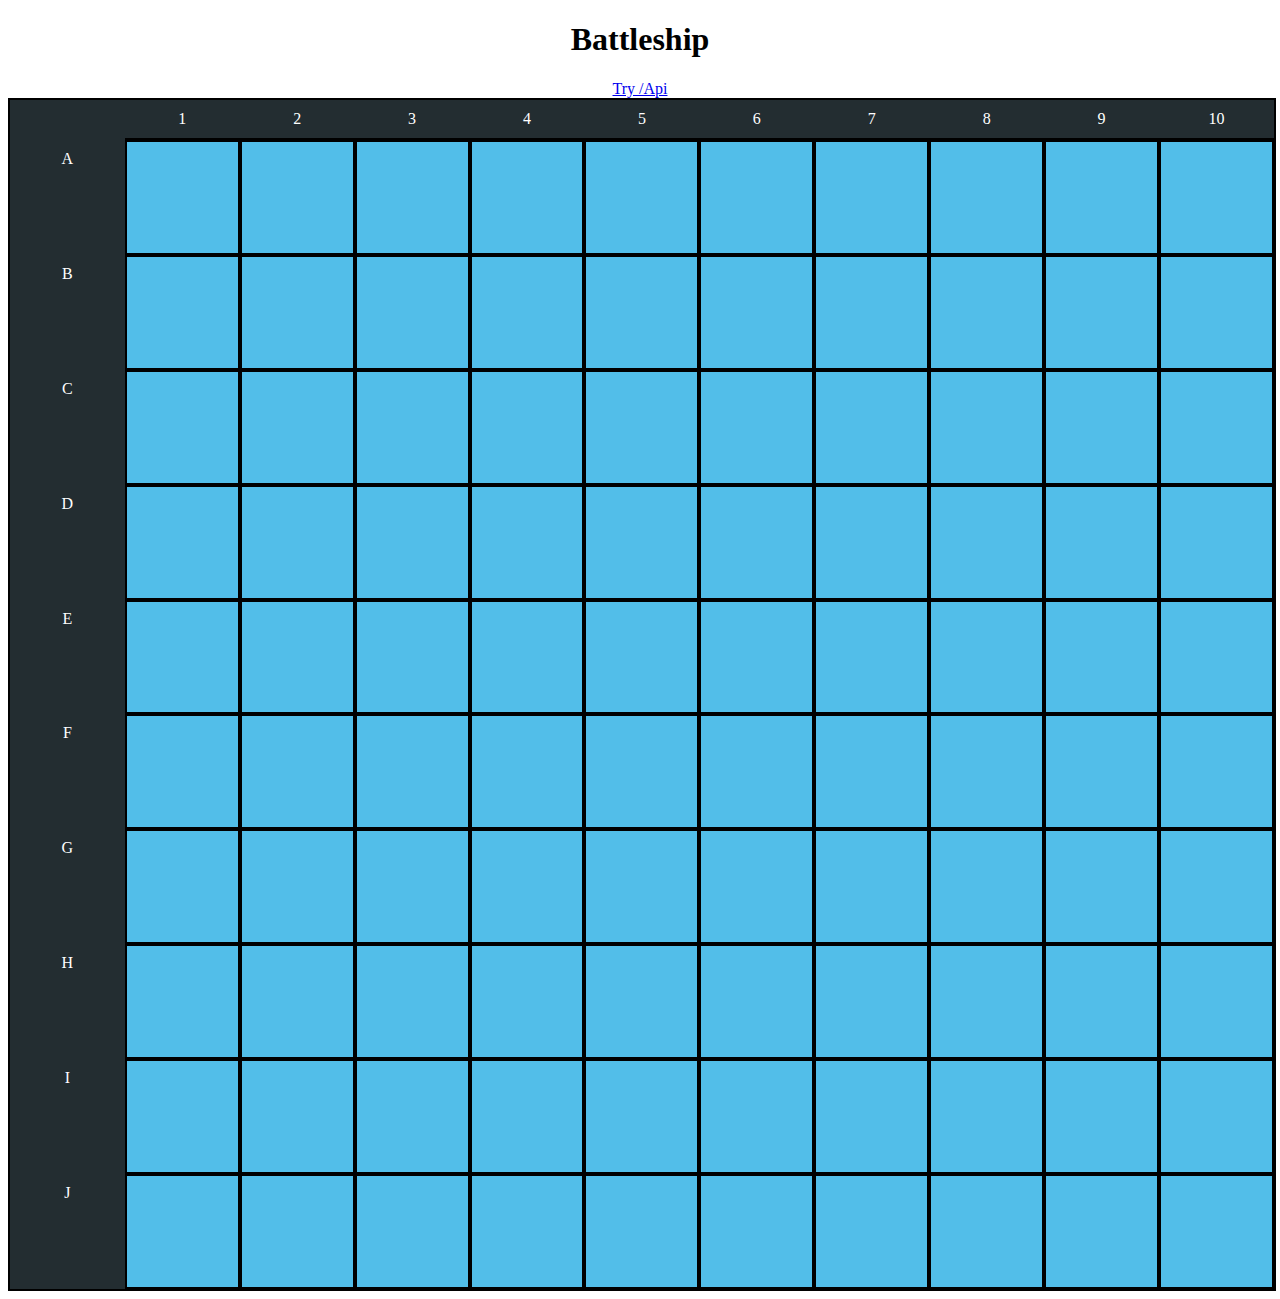
==== Project/src/main/webapp/index.html @ b4c179b2 "Added the html and css files" ====
<!DOCTYPE html>
<html lang="en">
<head>
    <meta charset="UTF-8">
    <title>Battleship</title>
    <link rel="stylesheet" href="Battleship.css">
    <script src="./scripts/jquery.js"></script>
    <script src="./scripts/TileFunction.js"></script>
</head>
<body>
<div class="header"> 
    <h1>Battleship</h1>
    <a id="testAPI" href="./api">Try /Api</a>
</div>
<div class="wrapper">
    <div class="side"></div>
    <div class="top" >1</div>
    <div class="top" >2</div>
    <div class="top" >3</div>
    <div class="top" >4</div>
    <div class="top" >5</div>
    <div class="top" >6</div>
    <div class="top" >7</div>
    <div class="top" >8</div>
    <div class="top" >9</div>
    <div class="top" >10</div>
    <div class="side">A</div>
    <div class="grid" id="A1" onmouseover="mouseOver(this.id)" onmouseout="mouseOut(this.id)"></div>
    <div class="grid" id="B1"></div>
    <div class="grid" id="C1"></div>
    <div class="grid" id="D1"></div>
    <div class="grid" id="E1"></div>
    <div class="grid" id="F1"></div>
    <div class="grid" id="G1"></div>
    <div class="grid" id="H1"></div>
    <div class="grid" id="I1"></div>
    <div class="grid" id="J1"></div>
    <div class="side">B</div>
    <div class="grid" id="A2"></div>
    <div class="grid" id="B2"></div>
    <div class="grid" id="C2"></div>
    <div class="grid" id="D2"></div>
    <div class="grid" id="E2"></div>
    <div class="grid" id="F2"></div>
    <div class="grid" id="G2"></div>
    <div class="grid" id="H2"></div>
    <div class="grid" id="I2"></div>
    <div class="grid" id="J2"></div>
    <div class="side">C</div>
    <div class="grid" id="A3"></div>
    <div class="grid" id="B3"></div>
    <div class="grid" id="C3"></div>
    <div class="grid" id="D3"></div>
    <div class="grid" id="E3"></div>
    <div class="grid" id="F3"></div>
    <div class="grid" id="G3"></div>
    <div class="grid" id="H3"></div>
    <div class="grid" id="I3"></div>
    <div class="grid" id="J3"></div>
    <div class="side">D</div>
    <div class="grid" id="A4"></div>
    <div class="grid" id="B4"></div>
    <div class="grid" id="C4"></div>
    <div class="grid" id="D4"></div>
    <div class="grid" id="E4"></div>
    <div class="grid" id="F4"></div>
    <div class="grid" id="G4"></div>
    <div class="grid" id="H4"></div>
    <div class="grid" id="I4"></div>
    <div class="grid" id="J4"></div>
    <div class="side">E</div>
    <div class="grid" id="A5"></div>
    <div class="grid" id="B5"></div>
    <div class="grid" id="C5"></div>
    <div class="grid" id="D5"></div>
    <div class="grid" id="E5"></div>
    <div class="grid" id="F5"></div>
    <div class="grid" id="G5"></div>
    <div class="grid" id="H5"></div>
    <div class="grid" id="I5"></div>
    <div class="grid" id="J5"></div>
    <div class="side">F</div>
    <div class="grid" id="A6"></div>
    <div class="grid" id="B6"></div>
    <div class="grid" id="C6"></div>
    <div class="grid" id="D6"></div>
    <div class="grid" id="E6"></div>
    <div class="grid" id="F6"></div>
    <div class="grid" id="G6"></div>
    <div class="grid" id="H6"></div>
    <div class="grid" id="I6"></div>
    <div class="grid" id="J6"></div>
    <div class="side">G</div>
    <div class="grid" id="A7"></div>
    <div class="grid" id="B7"></div>
    <div class="grid" id="C7"></div>
    <div class="grid" id="D7"></div>
    <div class="grid" id="E7"></div>
    <div class="grid" id="F7"></div>
    <div class="grid" id="G7"></div>
    <div class="grid" id="H7"></div>
    <div class="grid" id="I7"></div>
    <div class="grid" id="J7"></div>
    <div class="side">H</div>
    <div class="grid" id="A8"></div>
    <div class="grid" id="B8"></div>
    <div class="grid" id="C8"></div>
    <div class="grid" id="D8"></div>
    <div class="grid" id="E8"></div>
    <div class="grid" id="F8"></div>
    <div class="grid" id="G8"></div>
    <div class="grid" id="H8"></div>
    <div class="grid" id="I8"></div>
    <div class="grid" id="J8"></div>
    <div class="side">I</div>
    <div class="grid" id="A9"></div>
    <div class="grid" id="B9"></div>
    <div class="grid" id="C9"></div>
    <div class="grid" id="D9"></div>
    <div class="grid" id="E9"></div>
    <div class="grid" id="F9"></div>
    <div class="grid" id="G9"></div>
    <div class="grid" id="H9"></div>
    <div class="grid" id="I9"></div>
    <div class="grid" id="J9"></div>
    <div class="side">J</div>
    <div class="grid" id="A10"></div>
    <div class="grid" id="B10"></div>
    <div class="grid" id="C10"></div>
    <div class="grid" id="D10"></div>
    <div class="grid" id="E10"></div>
    <div class="grid" id="F10"></div>
    <div class="grid" id="G10"></div>
    <div class="grid" id="H10"></div>
    <div class="grid" id="I10"></div>
    <div class="grid" id="J10"></div>
</div>

<div class="dialog" id="select">
    <form method="post" id="get_user_action" action="">
        <h2 id="select_header">Tile Name</h2>
        <button type="submit" class="action_button" id="miss_submit">Miss</button>
        <button type="submit" class="action_button" id="hit_submit">Hit</button>
        <button type="submit" class="action_button" id="hit_and_sunk_submit">Hit & Sunk</button>
        <button type="submit" id="cancel_submit">Cancel</button>
    </form>
</div>
</body>
</html>
---- Project/src/main/webapp/Battleship.css ----
.header{
    text-align: center;
}

.wrapper {
    margin: auto auto auto auto;
    display: grid;
    border: 2px solid black;
    background-color: #232d31;
    color: white;
    text-decoration: solid;
    width: 100%;
    height: 100%;
    grid-template-columns: repeat(11, 1fr);
}
.grid {
    aspect-ratio: 1/1;
    display: flex;
    align-items: center;
    padding: 5%;
    border:2px solid black;
    background-color: #52bee9;
    text-align: center;
}

.top {
    padding: 10px;
    border-bottom:2px solid black;
    text-align: center;
}

.side {
    padding: 10px;
    text-align: center;
}

.dialog {
    visibility: hidden;
    width: 180px;
    height: 225px;
    top: 50%;
    left: 50%;
    position: absolute;
    border-radius: 25px;
    background-color: white;
    border: 2px solid black;
    z-index: 99999;
    transform: translate(-50%, -50%);
}

.action_button {
    background-color: green;
    border-radius: 25px;
    color: white;
    padding: 5%;
    align-items: center;
}

#get_user_action {
    display: grid;
    text-align: center;
    padding: 5%;
    grid-template-columns: repeat(1, 1);
    justify-content: space-evenly;
    gap: 5px;
}

#cancel_submit {
    background-color: grey;
    border-radius: 25px;
    color: black;
    padding: 5%;
}
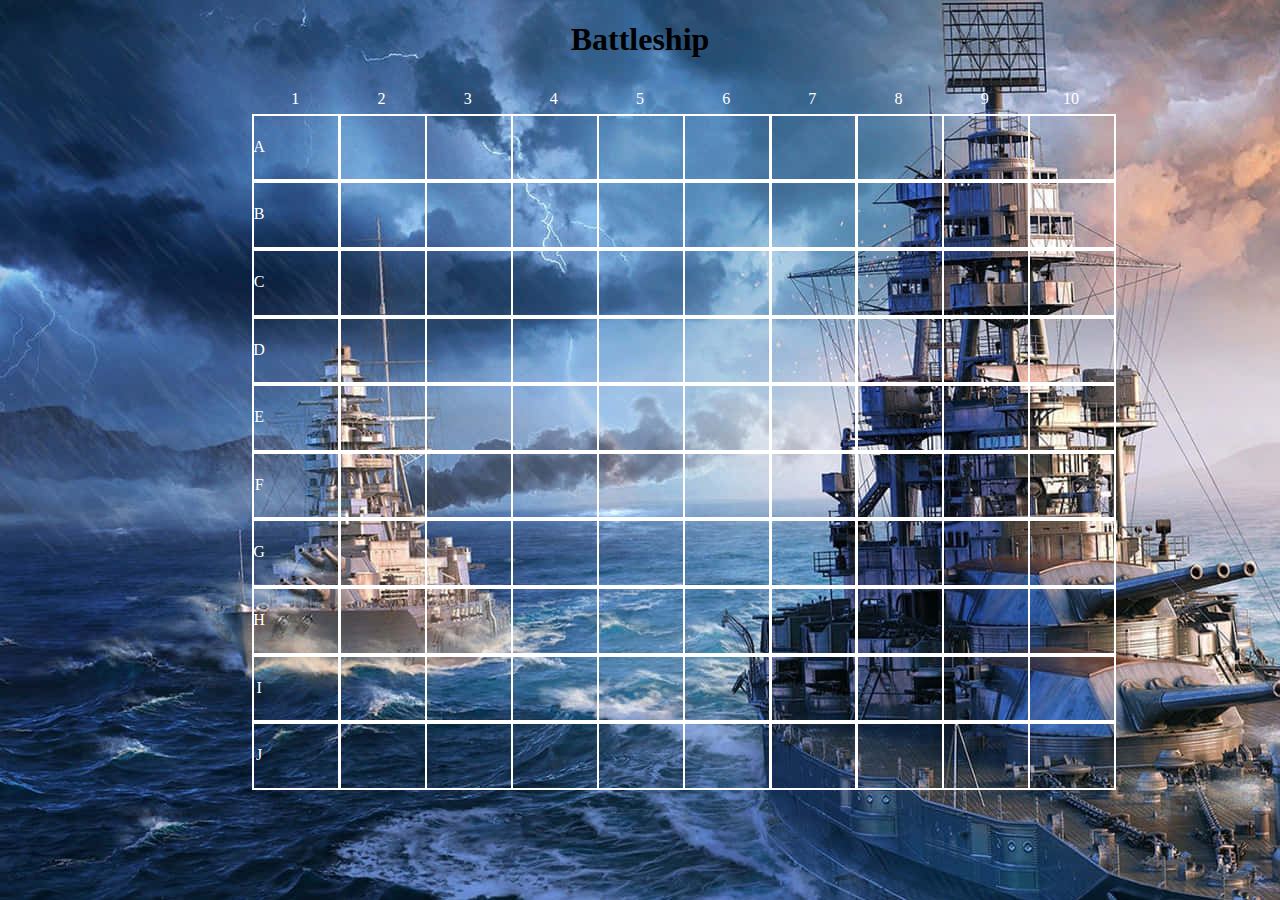
==== commit c096c00f: "Merge pull request #14 from MEHKMM-Inc/fixing-ui-design" ====
--- a/Project/src/main/webapp/index.html
+++ b/Project/src/main/webapp/index.html
@@ -10,7 +10,6 @@
 <body>
 <div class="header"> 
     <h1>Battleship</h1>
-    <a id="testAPI" href="./api">Try /Api</a>
 </div>
 <div class="wrapper">
     <div class="side"></div>
--- a/Project/src/main/webapp/Battleship.css
+++ b/Project/src/main/webapp/Battleship.css
@@ -1,3 +1,7 @@
+body{
+    background: url("img/battleshipBackround.jpeg");
+}
+
 .header{
     text-align: center;
 }
@@ -5,33 +9,39 @@
 .wrapper {
     margin: auto auto auto auto;
     display: grid;
-    border: 2px solid black;
-    background-color: #232d31;
+
     color: white;
     text-decoration: solid;
-    width: 100%;
-    height: 100%;
+    width: 75%;
+    height: 50%;
     grid-template-columns: repeat(11, 1fr);
 }
 .grid {
-    aspect-ratio: 1/1;
     display: flex;
     align-items: center;
     padding: 5%;
-    border:2px solid black;
-    background-color: #52bee9;
+    border-bottom:2px solid white;
+    border-top:2px solid white;
+    border-left:2px solid white ;
+    border-right:2px solid white ;
     text-align: center;
+    width: 88%;
+    height: 55px;
 }
 
 .top {
     padding: 10px;
-    border-bottom:2px solid black;
     text-align: center;
+    color: white;
+    margin-bottom: -10px;
 }
 
 .side {
     padding: 10px;
     text-align: center;
+    color: white;
+    margin-right: -100px;
+    margin-top: 14px;
 }
 
 .dialog {
@@ -49,11 +59,22 @@
 }
 
 .action_button {
-    background-color: green;
     border-radius: 25px;
     color: white;
     padding: 5%;
     align-items: center;
+}
+
+#miss_submit {
+    background-color: red;
+}
+
+#hit_submit{
+    background-color: green;
+}
+
+#hit_and_sunk_submit{
+    background-color: darkblue;
 }
 
 #get_user_action {
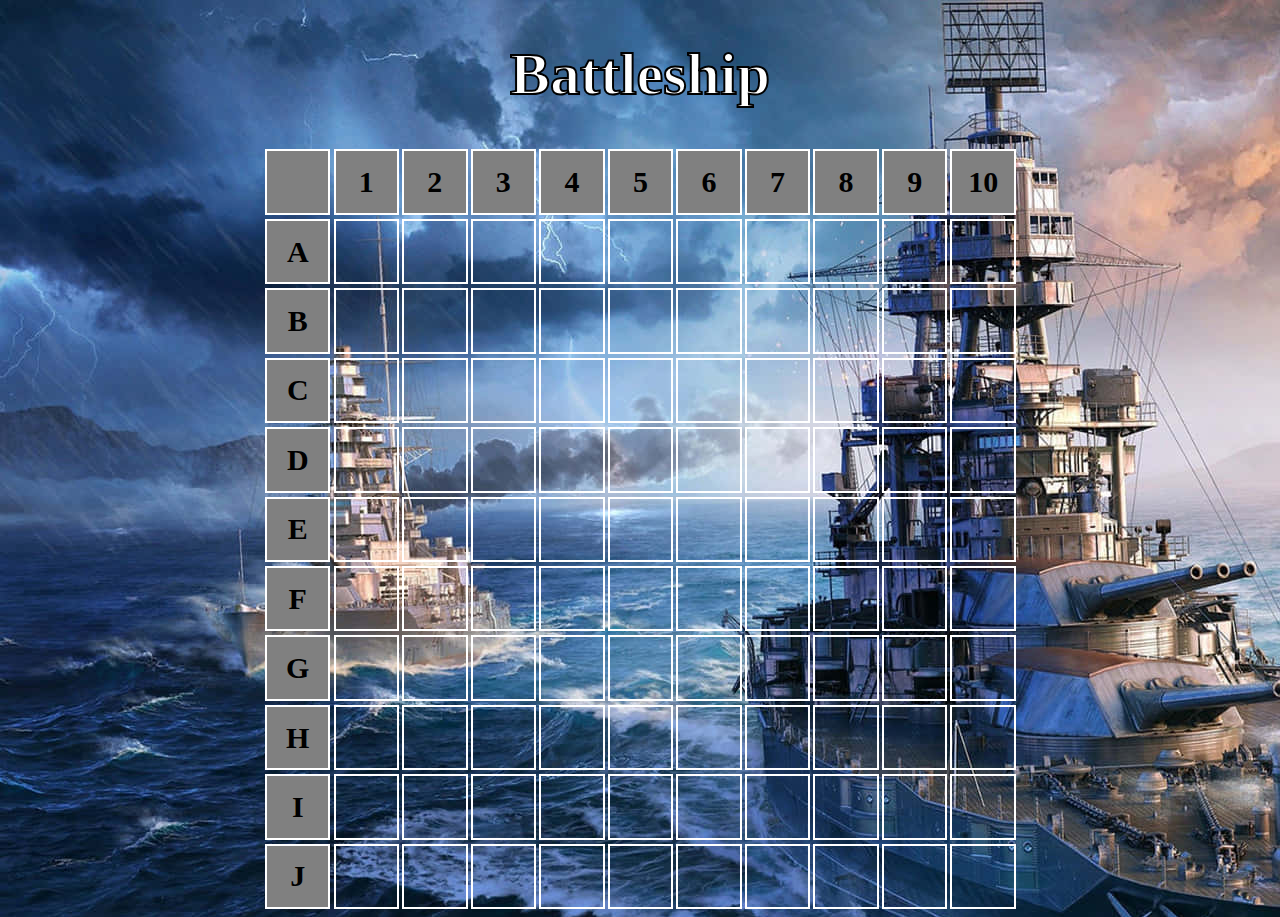
==== commit 59fb08ef: "Updated HTML" ====
--- a/Project/src/main/webapp/index.html
+++ b/Project/src/main/webapp/index.html
@@ -24,7 +24,7 @@
     <div class="top" >9</div>
     <div class="top" >10</div>
     <div class="side">A</div>
-    <div class="grid" id="A1" onmouseover="mouseOver(this.id)" onmouseout="mouseOut(this.id)"></div>
+    <div class="grid" id="A1"></div>
     <div class="grid" id="B1"></div>
     <div class="grid" id="C1"></div>
     <div class="grid" id="D1"></div>
@@ -144,5 +144,16 @@
         <button type="submit" id="cancel_submit">Cancel</button>
     </form>
 </div>
+<div class="dialog_bigger" id="shipType">
+    <form method="post" id="get_ship_sunk" action="">
+        <h2 id="select_header">Ship Type</h2>
+        <button type="submit" class="sunk_button" id="destroyer">Destroyer</button>
+        <button type="submit" class="sunk_button" id="cruiser">Cruiser</button>
+        <button type="submit" class="sunk_button" id="submarine">Submarine</button>
+        <button type="submit" class="sunk_button" id="battleship">Battleship</button>
+        <button type="submit" class="sunk_button" id="aircraft_carrier">Aircraft Carrier</button>
+        <button type="submit" id="cancel_sunk_submit">Cancel</button>
+    </form>
+</div>
 </body>
-</html>
+</html>--- a/Project/src/main/webapp/Battleship.css
+++ b/Project/src/main/webapp/Battleship.css
@@ -4,20 +4,25 @@
 
 .header{
     text-align: center;
+    -webkit-text-fill-color: white;
+    -webkit-text-stroke: 2px;
+    font-size: 30px;
 }
 
 .wrapper {
     margin: auto auto auto auto;
     display: grid;
-
     color: white;
     text-decoration: solid;
-    width: 75%;
-    height: 50%;
+    width: 100%;
+    max-width: 750px;
+    position: relative;
+    grid-gap: 4px;
     grid-template-columns: repeat(11, 1fr);
 }
-.grid {
-    display: flex;
+
+.grid, .side, .top {
+    display: inline-block;
     align-items: center;
     padding: 5%;
     border-bottom:2px solid white;
@@ -25,27 +30,24 @@
     border-left:2px solid white ;
     border-right:2px solid white ;
     text-align: center;
-    width: 88%;
+    justify-content: center;
+    width: 55px;
     height: 55px;
+    position: relative;
 }
 
-.top {
-    padding: 10px;
-    text-align: center;
-    color: white;
-    margin-bottom: -10px;
+.side, .top {
+    background-color: grey;
+    display: flex;
+    justify-content: center;
+    font-size: 30px;
+    color: black;
+    font-weight: bold;
 }
 
-.side {
-    padding: 10px;
-    text-align: center;
-    color: white;
-    margin-right: -100px;
-    margin-top: 14px;
-}
-
-.dialog {
+.dialog, .dialog_bigger {
     visibility: hidden;
+    opacity: 0;
     width: 180px;
     height: 225px;
     top: 50%;
@@ -58,11 +60,20 @@
     transform: translate(-50%, -50%);
 }
 
-.action_button {
+.dialog_bigger {
+    width: 180px;
+    height: 290px;
+}
+
+.action_button, .sunk_button {
     border-radius: 25px;
     color: white;
     padding: 5%;
     align-items: center;
+}
+
+.sunk_button {
+    background-color: blue;
 }
 
 #miss_submit {
@@ -77,7 +88,7 @@
     background-color: darkblue;
 }
 
-#get_user_action {
+#get_user_action, #get_ship_sunk {
     display: grid;
     text-align: center;
     padding: 5%;
@@ -86,7 +97,7 @@
     gap: 5px;
 }
 
-#cancel_submit {
+#cancel_submit, #cancel_sunk_submit {
     background-color: grey;
     border-radius: 25px;
     color: black;
